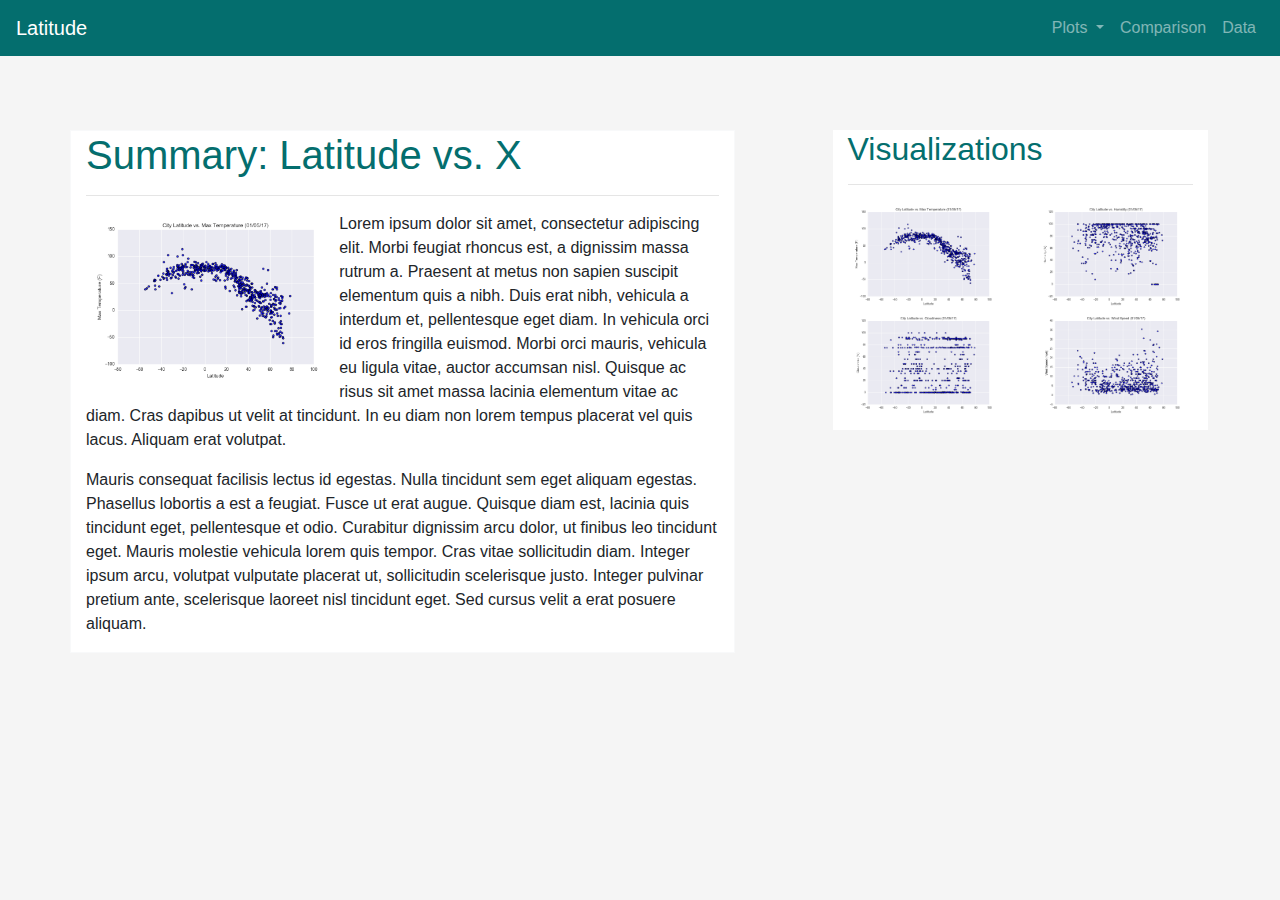
==== WebVisualizations/index.html @ a06b6008 "nested viz box in a container, set box size" ====
<!DOCTYPE html>
<html lang="en">
    <head>
        <meta charset="UTF-8">
        <meta name="viewport" content="width=device-width, initial-scale=1.0">
        <title>Latitude vs. Weather</title>
        <link rel="stylesheet" href="https://maxcdn.bootstrapcdn.com/bootstrap/4.0.0/css/bootstrap.min.css" integrity="sha384-Gn5384xqQ1aoWXA+058RXPxPg6fy4IWvTNh0E263XmFcJlSAwiGgFAW/dAiS6JXm" crossorigin="anonymous">
        <link rel="stylesheet" type="text/css" href="assets/style.css">
    </head>
    <body>
      <!-- bootstrap navigation bar -->
      <nav class="navbar navbar-custom navbar-expand-md navbar-dark fixed-top">
        <a class="navbar-brand" href="index.html">Latitude</a>
        <button class="navbar-toggler" type="button" data-toggle="collapse" data-target="#navbarNavDropdown" aria-controls="navbarNavDropdown" aria-expanded="false" aria-label="Toggle navigation">
          <span class="navbar-toggler-icon"></span>
        </button>
        <div class="collapse navbar-collapse" id="navbarNavDropdown">
          <ul class="navbar-nav ml-auto">
            <li class="nav-item dropdown">
              <a class="nav-link dropdown-toggle" href="#" id="navbarDropdownMenuLink" data-toggle="dropdown" aria-haspopup="true" aria-expanded="false">
                Plots
              </a>
              <div class="dropdown-menu" aria-labelledby="navbarDropdownMenuLink">
                <a class="dropdown-item" href="temperature.html">Max Temperature</a>
                <a class="dropdown-item" href="humidity.html">Humidity</a>
                <a class="dropdown-item" href="cloudiness.html">Cloudiness</a>
                <a class="dropdown-item" href="windspeed.html">Wind Speed</a>
              </div>
            </li>
            <li class="nav-item">
              <a class="nav-link" href="comparisons.html">Comparison</a>
            </li>
            <li class="nav-item">
              <a class="nav-link" href="data.html">Data</a>
            </li>
          </ul>
        </div>
      </nav>
      <!-- main content displayed on page -->
      <div class="container">
        <div class="row">
            <div class="col-md-7 col-sm-12 border border-light">
              <h1 class="h1">Summary: Latitude vs. X</h1>
              <hr>
              <img class="img-fluid rounded float-left" style="max-width:40%;" src="assets/Fig1.png">
              <p>Lorem ipsum dolor sit amet, consectetur adipiscing elit. Morbi feugiat rhoncus est, a dignissim massa rutrum a. Praesent at metus non sapien suscipit elementum quis a nibh. Duis erat nibh, vehicula a interdum et, pellentesque eget diam. In vehicula orci id eros fringilla euismod. Morbi orci mauris, vehicula eu ligula vitae, auctor accumsan nisl. Quisque ac risus sit amet massa lacinia elementum vitae ac diam. Cras dapibus ut velit at tincidunt. In eu diam non lorem tempus placerat vel quis lacus. Aliquam erat volutpat.</p>
              <p>Mauris consequat facilisis lectus id egestas. Nulla tincidunt sem eget aliquam egestas. Phasellus lobortis a est a feugiat. Fusce ut erat augue. Quisque diam est, lacinia quis tincidunt eget, pellentesque et odio. Curabitur dignissim arcu dolor, ut finibus leo tincidunt eget. Mauris molestie vehicula lorem quis tempor. Cras vitae sollicitudin diam. Integer ipsum arcu, volutpat vulputate placerat ut, sollicitudin scelerisque justo. Integer pulvinar pretium ante, scelerisque laoreet nisl tincidunt eget. Sed cursus velit a erat posuere aliquam.</p>
            </div>
            <div class="col-md-1"></div>
            <!-- visualization box for images with URL -->
            <div class="container box">
            <h2 class="h2">Visualizations</h2>
            <hr>
            <div class="row">
              <div class="col-md-6 col-sm-12">
                <a href="temperature.html">
                  <img class="img-fluid" src="assets/Fig1.png">
                </a>
              </div>
              <div class="col-md-6 col-sm-12">
                <a href="humidity.html">
                  <img class="img-fluid" src="assets/Fig2.png">
                </a>
              </div>
          </div>
          <div class="row">
              <div class="col-md-6 col-sm-12">
                <a href="cloudiness.html">
                  <img class="img-fluid" src="assets/Fig3.png">
                </a>
              </div>
              <div class="col-md-6 col-sm-12">
                <a href="windspeed.html">
                  <img class="img-fluid" src="assets/Fig4.png">
                </a>
              </div>
            </div>
        </div>
      </div>
      <!-- bootstrap imports for navigation bar -->
      <script src="https://code.jquery.com/jquery-3.2.1.slim.min.js" integrity="sha384-KJ3o2DKtIkvYIK3UENzmM7KCkRr/rE9/Qpg6aAZGJwFDMVNA/GpGFF93hXpG5KkN" crossorigin="anonymous"></script>
      <script src="https://cdnjs.cloudflare.com/ajax/libs/popper.js/1.12.9/umd/popper.min.js" integrity="sha384-ApNbgh9B+Y1QKtv3Rn7W3mgPxhU9K/ScQsAP7hUibX39j7fakFPskvXusvfa0b4Q" crossorigin="anonymous"></script>
      <script src="https://maxcdn.bootstrapcdn.com/bootstrap/4.0.0/js/bootstrap.min.js" integrity="sha384-JZR6Spejh4U02d8jOt6vLEHfe/JQGiRRSQQxSfFWpi1MquVdAyjUar5+76PVCmYl" crossorigin="anonymous"></script>
    </body>
</html>
---- WebVisualizations/assets/style.css ----
.navbar-custom { 
    background-color: rgb(4, 110, 110) !important; 
}

.col-md-8,.col-sm-12 {
    background-color: white;
}

.col-md-4,.col-sm-12 {
    background-color: white;
}

.h1 {
    color: rgb(4, 110, 110); 
}

.h2 {
    color: rgb(4, 110, 110); 
}

body { 
    padding-top: 130px;
    background-color: whitesmoke;
}

.h3 {
    color: rgb(4, 110, 110); 
    text-align: center;
}

#compbox {
  background-color: white;
}

.box {
  float: right;
  height: 300px;
  width: 375px;
  margin-bottom: 15px;
  clear: both;
  background-color: white;
}
/* box for landing page */
/* div.box{ 
    height: 420px; 
    width: 820px; 
    background: #e1e3ec; 
    margin: 20px; 
  } 

  /* box for visualization pages */
  /* div.box2{ 
    height: 820px; 
    width: 820px; 
    background: #e1e3ec; 
    margin: 20px; 
  }  */

/* box for visualizations on landing page */
  /* div.box3{ 
    height: 340px; 
    width: 320px; 
    background: #e1e3ec; 
    margin: 20px; 
  }   */
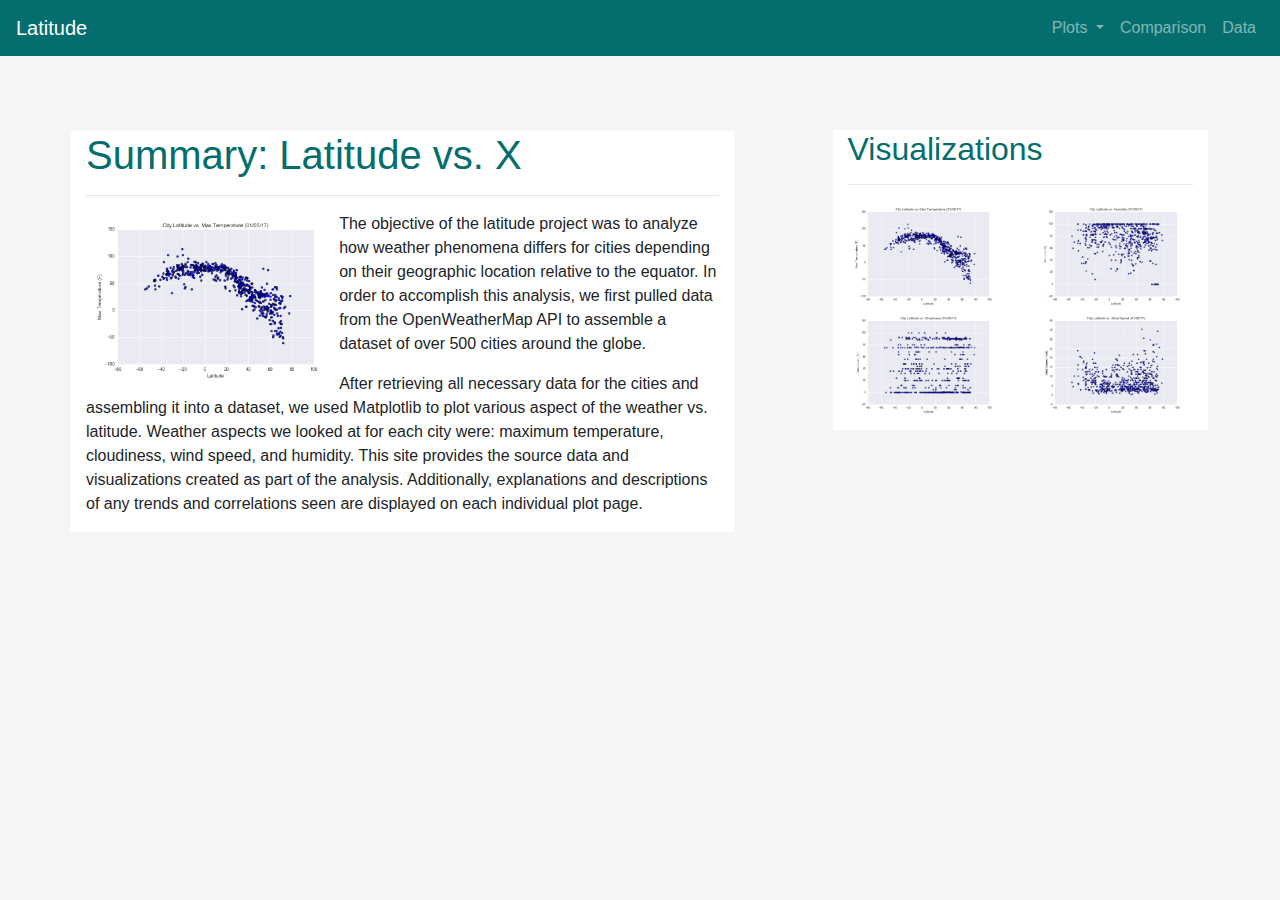
==== commit 149e6e41: "added paragraph descriptions to each page" ====
--- a/WebVisualizations/index.html
+++ b/WebVisualizations/index.html
@@ -8,6 +8,7 @@
         <link rel="stylesheet" type="text/css" href="assets/style.css">
     </head>
     <body>
+
       <!-- bootstrap navigation bar -->
       <nav class="navbar navbar-custom navbar-expand-md navbar-dark fixed-top">
         <a class="navbar-brand" href="index.html">Latitude</a>
@@ -36,6 +37,7 @@
           </ul>
         </div>
       </nav>
+
       <!-- main content displayed on page -->
       <div class="container">
         <div class="row">
@@ -43,40 +45,42 @@
               <h1 class="h1">Summary: Latitude vs. X</h1>
               <hr>
               <img class="img-fluid rounded float-left" style="max-width:40%;" src="assets/Fig1.png">
-              <p>Lorem ipsum dolor sit amet, consectetur adipiscing elit. Morbi feugiat rhoncus est, a dignissim massa rutrum a. Praesent at metus non sapien suscipit elementum quis a nibh. Duis erat nibh, vehicula a interdum et, pellentesque eget diam. In vehicula orci id eros fringilla euismod. Morbi orci mauris, vehicula eu ligula vitae, auctor accumsan nisl. Quisque ac risus sit amet massa lacinia elementum vitae ac diam. Cras dapibus ut velit at tincidunt. In eu diam non lorem tempus placerat vel quis lacus. Aliquam erat volutpat.</p>
-              <p>Mauris consequat facilisis lectus id egestas. Nulla tincidunt sem eget aliquam egestas. Phasellus lobortis a est a feugiat. Fusce ut erat augue. Quisque diam est, lacinia quis tincidunt eget, pellentesque et odio. Curabitur dignissim arcu dolor, ut finibus leo tincidunt eget. Mauris molestie vehicula lorem quis tempor. Cras vitae sollicitudin diam. Integer ipsum arcu, volutpat vulputate placerat ut, sollicitudin scelerisque justo. Integer pulvinar pretium ante, scelerisque laoreet nisl tincidunt eget. Sed cursus velit a erat posuere aliquam.</p>
+              <p>The objective of the latitude project was to analyze how weather phenomena differs for cities depending on their geographic location relative to the equator. In order to accomplish this analysis, we first pulled data from the OpenWeatherMap API to assemble a dataset of over 500 cities around the globe.</p>
+              <p>After retrieving all necessary data for the cities and assembling it into a dataset, we used Matplotlib to plot various aspect of the weather vs. latitude. Weather aspects we looked at for each city were: maximum temperature, cloudiness, wind speed, and humidity. This site provides the source data and visualizations created as part of the analysis. Additionally, explanations and descriptions of any trends and correlations seen are displayed on each individual plot page.</p>
             </div>
             <div class="col-md-1"></div>
-            <!-- visualization box for images with URL -->
-            <div class="container box">
+
+            <!-- visualization box for images with links -->
+          <div class="container box">
             <h2 class="h2">Visualizations</h2>
             <hr>
             <div class="row">
-              <div class="col-md-6 col-sm-12">
+              <div class="col-md-6 col-sm-6">
                 <a href="temperature.html">
-                  <img class="img-fluid" src="assets/Fig1.png">
+                  <img class="img-fluid thumbnail" src="assets/Fig1.png">
                 </a>
               </div>
-              <div class="col-md-6 col-sm-12">
+              <div class="col-md-6 col-sm-6">
                 <a href="humidity.html">
-                  <img class="img-fluid" src="assets/Fig2.png">
-                </a>
-              </div>
-          </div>
-          <div class="row">
-              <div class="col-md-6 col-sm-12">
-                <a href="cloudiness.html">
-                  <img class="img-fluid" src="assets/Fig3.png">
-                </a>
-              </div>
-              <div class="col-md-6 col-sm-12">
-                <a href="windspeed.html">
-                  <img class="img-fluid" src="assets/Fig4.png">
+                  <img class="img-fluid thumbnail" src="assets/Fig2.png">
                 </a>
               </div>
             </div>
-        </div>
+            <div class="row">
+              <div class="col-md-6 col-sm-6">
+                <a href="cloudiness.html">
+                  <img class="img-fluid thumbnail" src="assets/Fig3.png">
+                </a>
+              </div>
+              <div class="col-md-6 col-sm-6">
+                <a href="windspeed.html">
+                  <img class="img-fluid thumbnail" src="assets/Fig4.png">
+                </a>
+              </div>
+            </div>
+          </div>
       </div>
+
       <!-- bootstrap imports for navigation bar -->
       <script src="https://code.jquery.com/jquery-3.2.1.slim.min.js" integrity="sha384-KJ3o2DKtIkvYIK3UENzmM7KCkRr/rE9/Qpg6aAZGJwFDMVNA/GpGFF93hXpG5KkN" crossorigin="anonymous"></script>
       <script src="https://cdnjs.cloudflare.com/ajax/libs/popper.js/1.12.9/umd/popper.min.js" integrity="sha384-ApNbgh9B+Y1QKtv3Rn7W3mgPxhU9K/ScQsAP7hUibX39j7fakFPskvXusvfa0b4Q" crossorigin="anonymous"></script>
--- a/WebVisualizations/assets/style.css
+++ b/WebVisualizations/assets/style.css
@@ -37,29 +37,10 @@
   height: 300px;
   width: 375px;
   margin-bottom: 15px;
-  clear: both;
   background-color: white;
 }
-/* box for landing page */
-/* div.box{ 
-    height: 420px; 
-    width: 820px; 
-    background: #e1e3ec; 
-    margin: 20px; 
-  } 
 
-  /* box for visualization pages */
-  /* div.box2{ 
-    height: 820px; 
-    width: 820px; 
-    background: #e1e3ec; 
-    margin: 20px; 
-  }  */
-
-/* box for visualizations on landing page */
-  /* div.box3{ 
-    height: 340px; 
-    width: 320px; 
-    background: #e1e3ec; 
-    margin: 20px; 
-  }   */+.thumbnail:hover {
+  border: solid 5px rgb(4, 110, 110);
+  margin: -5px; 
+}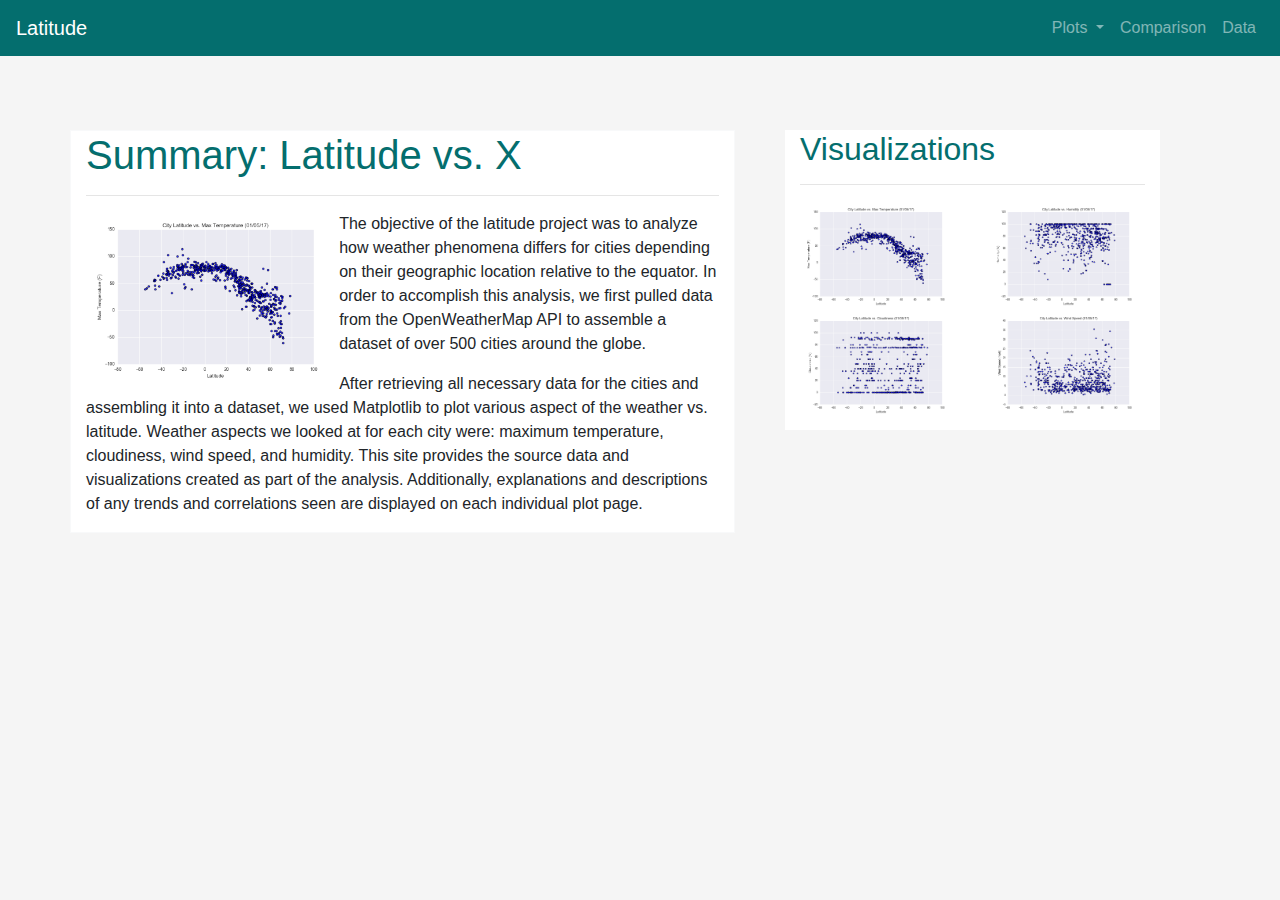
==== commit bfe05a82: "Fixed visualization box margin for better transition when screen is re-sized" ====
--- a/WebVisualizations/index.html
+++ b/WebVisualizations/index.html
@@ -48,7 +48,6 @@
               <p>The objective of the latitude project was to analyze how weather phenomena differs for cities depending on their geographic location relative to the equator. In order to accomplish this analysis, we first pulled data from the OpenWeatherMap API to assemble a dataset of over 500 cities around the globe.</p>
               <p>After retrieving all necessary data for the cities and assembling it into a dataset, we used Matplotlib to plot various aspect of the weather vs. latitude. Weather aspects we looked at for each city were: maximum temperature, cloudiness, wind speed, and humidity. This site provides the source data and visualizations created as part of the analysis. Additionally, explanations and descriptions of any trends and correlations seen are displayed on each individual plot page.</p>
             </div>
-            <div class="col-md-1"></div>
 
             <!-- visualization box for images with links -->
           <div class="container box">
--- a/WebVisualizations/assets/style.css
+++ b/WebVisualizations/assets/style.css
@@ -1,46 +1,63 @@
+/* navbar color */
 .navbar-custom { 
     background-color: rgb(4, 110, 110) !important; 
 }
 
+/* background color for main container */
 .col-md-8,.col-sm-12 {
     background-color: white;
 }
 
+/* background color for vizualizations container */
 .col-md-4,.col-sm-12 {
     background-color: white;
 }
 
+/* font color for titles in each page */
 .h1 {
     color: rgb(4, 110, 110); 
 }
 
+/* font folor for visualzation title on each page */
 .h2 {
     color: rgb(4, 110, 110); 
 }
 
+/* background color to differ from containers */
 body { 
     padding-top: 130px;
     background-color: whitesmoke;
 }
 
+/* title font color and alignment for comparison page */
 .h3 {
     color: rgb(4, 110, 110); 
     text-align: center;
 }
 
+/* container color for comparisons page */
 #compbox {
   background-color: white;
 }
 
+/* sizing and position for visualization pages */
 .box {
   float: right;
   height: 300px;
   width: 375px;
   margin-bottom: 15px;
+  margin-left: 50px;
   background-color: white;
 }
 
 .thumbnail:hover {
   border: solid 5px rgb(4, 110, 110);
   margin: -5px; 
+}
+
+/* Small devices (landscape phones, 576px and up) */
+@media screen and (max-width: 900px) {
+    body{
+    background-color: #FFFFFF;
+    }
 }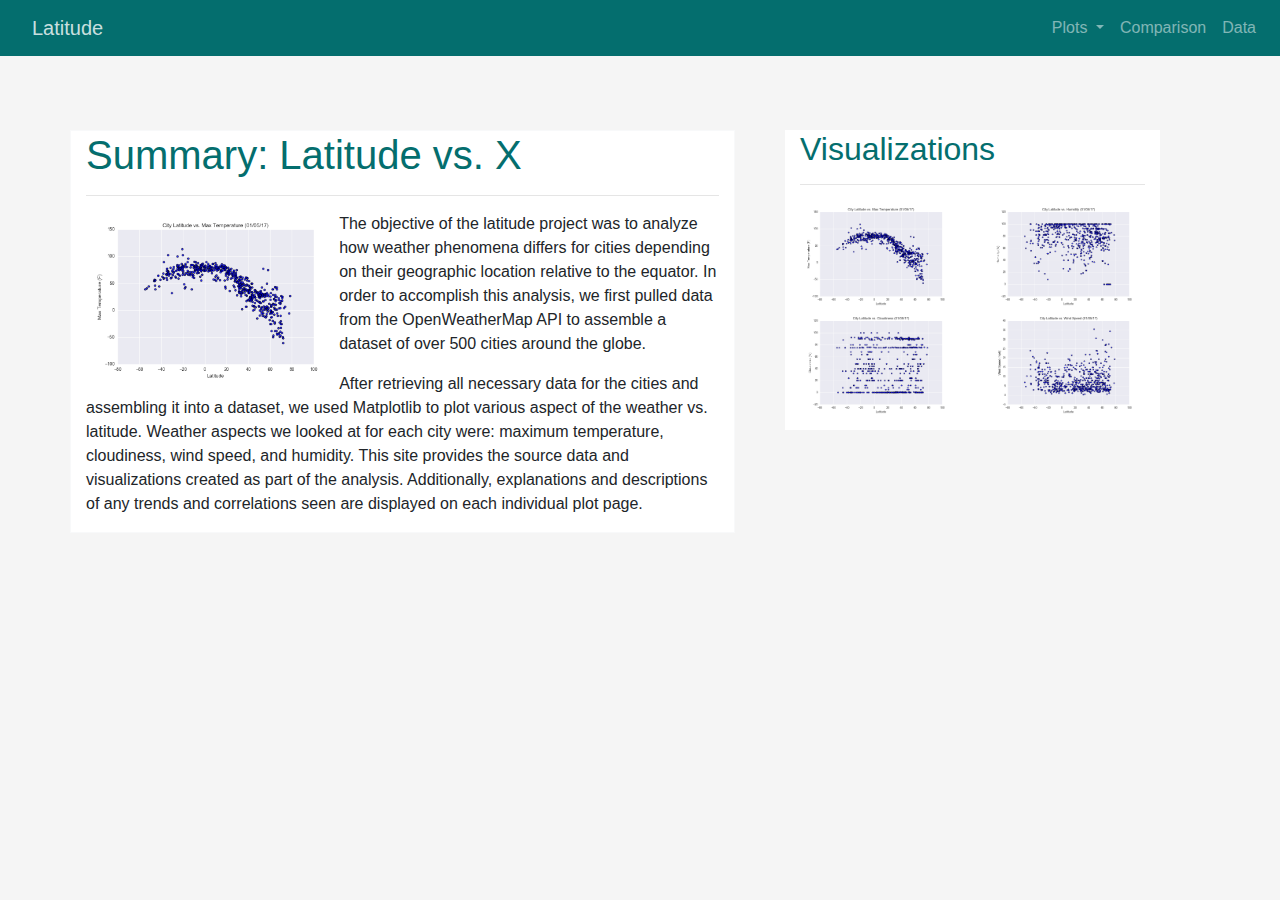
==== commit e7f85e02: "added additional formatting to navbar" ====
--- a/WebVisualizations/index.html
+++ b/WebVisualizations/index.html
@@ -11,7 +11,7 @@
 
       <!-- bootstrap navigation bar -->
       <nav class="navbar navbar-custom navbar-expand-md navbar-dark fixed-top">
-        <a class="navbar-brand" href="index.html">Latitude</a>
+        <a class="nav-link navbar-brand" href="index.html">Latitude</a>
         <button class="navbar-toggler" type="button" data-toggle="collapse" data-target="#navbarNavDropdown" aria-controls="navbarNavDropdown" aria-expanded="false" aria-label="Toggle navigation">
           <span class="navbar-toggler-icon"></span>
         </button>
--- a/WebVisualizations/assets/style.css
+++ b/WebVisualizations/assets/style.css
@@ -3,7 +3,32 @@
     background-color: rgb(4, 110, 110) !important; 
 }
 
-/* background color for main container */
+/* navbar-brand text color */
+.navbar-custom .navbar-brand,
+.navbar-custom .navbar-text {
+    color: rgba(255,255,255,.8);
+}
+
+/* text color change for active links when hovered over*/
+.navbar-custom .nav-item.active .nav-link,
+.navbar-custom .nav-item:focus .nav-link,
+.navbar-custom .nav-item:hover .nav-link {
+    color: white;
+}
+
+/* drop down text formatting */
+.navbar-custom .dropdown-item {
+    color: black;
+}
+
+/* drop down highlight formatting when hovered over */
+.navbar-custom .dropdown-item:hover,
+.navbar-custom .dropdown-item:focus {
+    color: #333333;
+    background-color: rgb(186, 197, 197);
+}
+
+/* background color for main container on landing page*/
 .col-md-8,.col-sm-12 {
     background-color: white;
 }
@@ -29,7 +54,7 @@
     background-color: whitesmoke;
 }
 
-/* title font color and alignment for comparison page */
+/* title font color and alignment for comparison page visualizations */
 .h3 {
     color: rgb(4, 110, 110); 
     text-align: center;
@@ -40,7 +65,7 @@
   background-color: white;
 }
 
-/* sizing and position for visualization pages */
+/* sizing and position for visualization box */
 .box {
   float: right;
   height: 300px;
@@ -50,14 +75,15 @@
   background-color: white;
 }
 
+/* highlights border of images when hovered over */
 .thumbnail:hover {
   border: solid 5px rgb(4, 110, 110);
   margin: -5px; 
 }
 
-/* Small devices (landscape phones, 576px and up) */
+/* Background color changes depending on screen width */
 @media screen and (max-width: 900px) {
     body{
-    background-color: #FFFFFF;
+        background-color: #FFFFFF;
     }
 }